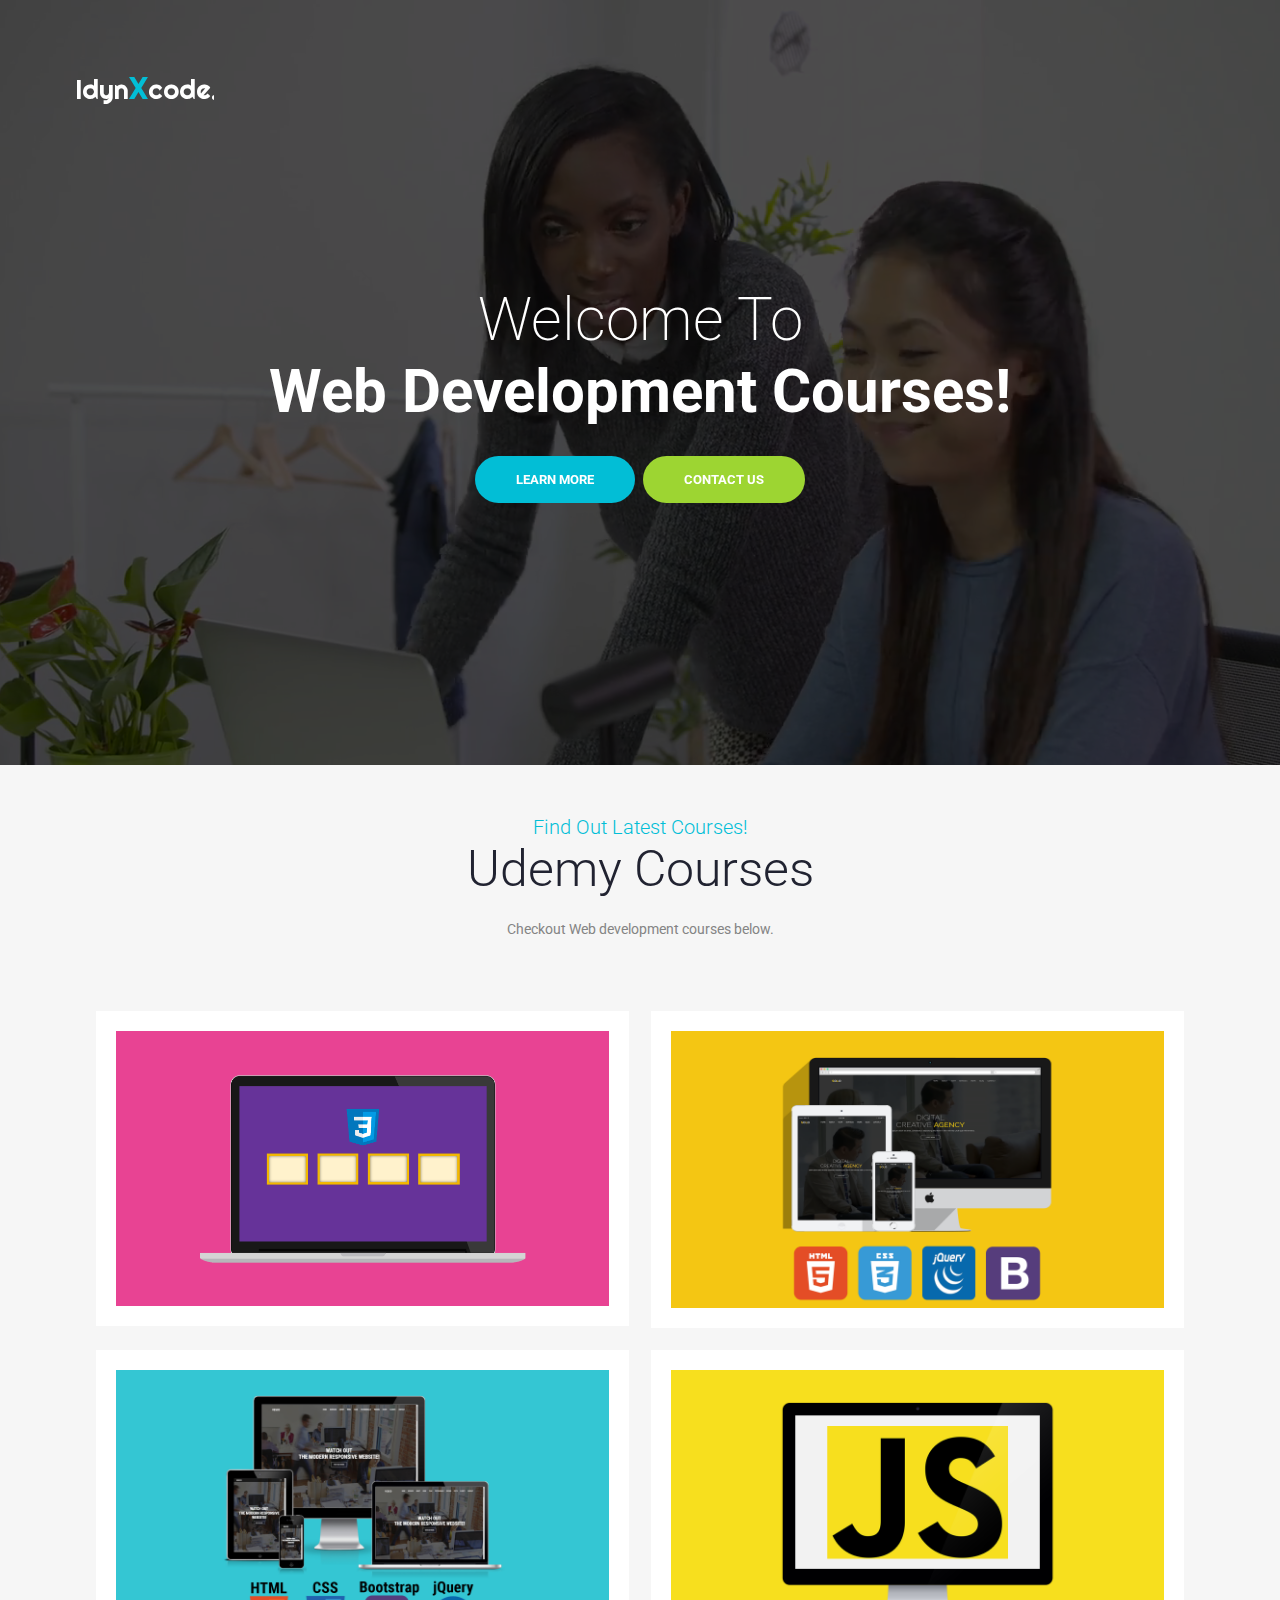
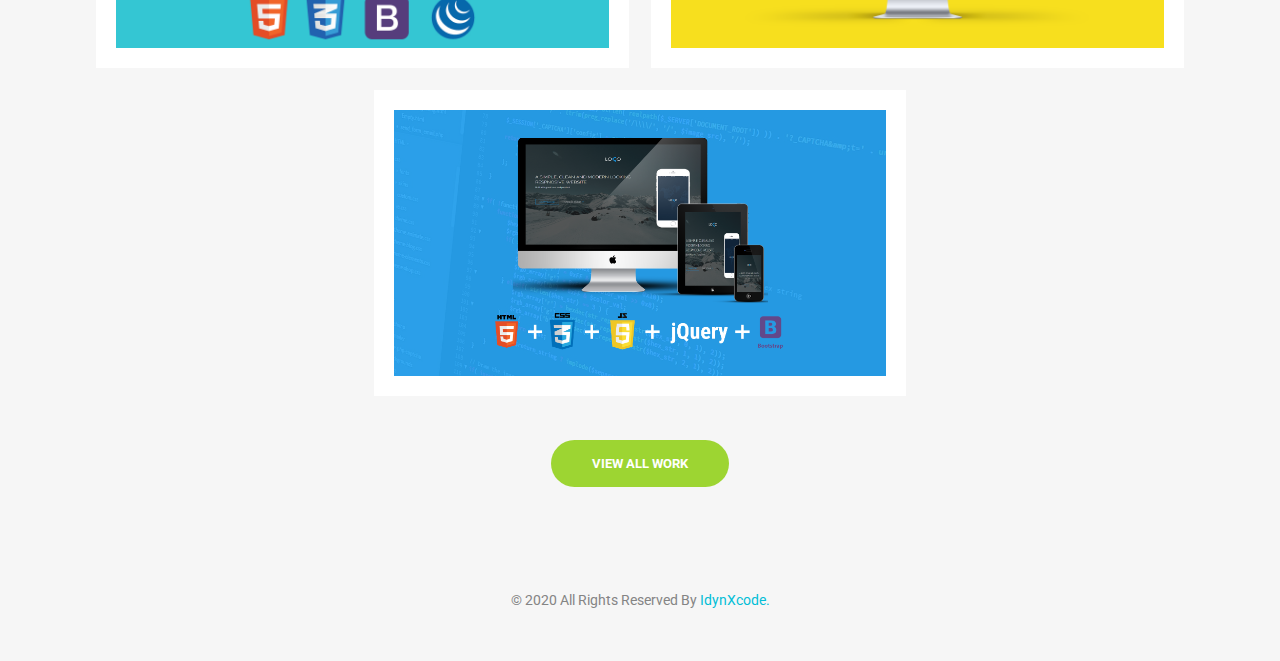
==== index.html @ 5cb46a74 "first commit" ====
<!DOCTYPE html>
<html lang="en">
    <head>
        <!-- Required meta tags -->
        <meta charset="utf-8">
        <meta http-equiv="X-UA-Compatible" content="IE=edge">
        <meta name="viewport" content="width=device-width, initial-scale=1">
        
        <!-- Title -->
        <title>IdynXcode. - Web Development Courses.</title>
        
        <!-- Favicon -->
        <link rel="shortcut icon" type="image/png" href="assets/img/favicon.png">

        <!-- Googel fonts -->
        <link href="https://fonts.googleapis.com/css?family=Roboto:100,100i,300,300i,400,400i,500,500i,700,700i" rel="stylesheet">

        <!-- CSS -->
        <link rel="stylesheet" href="assets/css/style.css">

        <!-- Responsive CSS -->
        <link rel="stylesheet" href="assets/css/responsive.css">
        
       
    </head>
    <body>

        

        <!-- Header -->
        <header class="header">
          
            <div class="site-logo">
                <a href="#" class="site-logo__link">
                    <object type="image/svg+xml" data="assets/img/logo-2.svg" class="site-logo__svg"></object>
                </a>
            </div>

            <div class="fullscreen-video">
                <video class="fullscreen-video__content" poster="assets/video/fbx.jpg" autoplay loop muted>
                    <source src="assets/video/fbx.mp4" type="video/mp4">
                    <source src="assets/video/fbx.ogv" type="video/ogg">
                    <source src="assets/video/fbx.webm" type="video/webm">
                    Sorry, your browser doesn't support embedded videos.
                </video>
            </div>
           
           <div class="video-overlay"></div>

            <div class="header__content u-center-text">
                <h1 class="heading-1">
                    <span class="heading-1__text fadeInLeft">Welcome To</span>
                    <span class="heading-1__text heading-1__text--bold zoomIn">Web Development Courses!</span>
                </h1>
                <div class="header__btns fadeInUp">
                    <a href="#portfolio" class="btn btn--blue btn--hover-white">Learn More</a>
                    <a href="#" class="btn btn--green btn--hover-white">Contact Us</a>
                </div>
            </div>
             
        </header>

        <main class="main">


 <!-- Portfolio -->
            <section class="portfolio u-padding-medium" id="portfolio">

                <div class="container">

                    <div class="portfolio-box u-center-text">
                        
                        <div class="heading-title-box">
                            <div class="heading-title">
                                <h2 class="heading-2">
                                    <span class="heading-2__text heading-2__text--small heading-2__text--blue">Find Out Latest Courses!</span>
                                    <span class="heading-2__text">Udemy Courses</span>
                                </h2> 
                                <p class="heading-title__text">Checkout Web development courses below.
                                </p>
                            </div>
                        </div>
                        
                        <div class="gallery">

                            <!-- Portfolio 01 -->
                            <figure class="gallery__item">
                                <img src="assets/img/portfolio-1.png" alt="Portfolio Photo" class="gallery__photo">
                                <figcaption class="gallery__photo-overlay">
                                    <a href="https://www.udemy.com/course/css3-flexbox-course-build-5-real-flexible-layouts/" target="_blank" class="gallery__photo-link">
										<h4 class="heading-4 gallery__photo-title">CSS3 Flexbox Guide</h4>
										<p class="gallery__photo-detail">Build Real World Flexible Layouts</p>
									</a>
                                </figcaption>
                            </figure>
                           

                            <!-- Portfolio 02 -->
                            <figure class="gallery__item">
                                <img src="assets/img/portfolio-2.png" alt="Portfolio Photo" class="gallery__photo">
                                <figcaption class="gallery__photo-overlay">
                                    <a href="https://www.udemy.com/course/build-creative-website-using-html5-css3-jquery-bootstrap/" target="_blank" class="gallery__photo-link">
										<h4 class="heading-4 gallery__photo-title">HTML5, CSS3, JQuery & Bootstrap</h4>
										<p class="gallery__photo-detail">Build Real World Creative Website</p>
									</a>
                                </figcaption>
                            </figure>
                           

                            <!-- Portfolio 03 -->
                            <figure class="gallery__item">
                                <img src="assets/img/portfolio-3.png" alt="Portfolio Photo" class="gallery__photo">
                                <figcaption class="gallery__photo-overlay">
                                    <a href="https://www.udemy.com/course/build-modern-responsive-website-with-html5-css3-bootstrap" target="_blank" class="gallery__photo-link">
										<h4 class="heading-4 gallery__photo-title">HTML5, CSS3, jQuery, Bootstrap</h4>
										<p class="gallery__photo-detail">Build Modern Responsive Website</p>
									</a>
                                </figcaption>
                            </figure>
                           

                            <!-- Portfolio 04 -->
                            <figure class="gallery__item">
                                <img src="assets/img/portfolio-4.png" alt="Portfolio Photo" class="gallery__photo">
                                <figcaption class="gallery__photo-overlay">
                                    <a href="https://www.udemy.com/course/javascript-learn-javascript-essentials-and-build-project" target="_blank" class="gallery__photo-link">
										<h4 class="heading-4 gallery__photo-title">JavaScript for Web Development</h4>
										<p class="gallery__photo-detail">Advance your Web Development Skills</p>
									</a>
                                </figcaption>
                            </figure>

                           

                            <!-- Portfolio 05 -->
                            <figure class="gallery__item">
                                <img src="assets/img/portfolio-5.png" alt="Portfolio Photo" class="gallery__photo">
                                <figcaption class="gallery__photo-overlay">
                                    <a href="https://www.udemy.com/course/build-responsive-website-using-html5-css3-js-and-bootstrap" class="gallery__photo-link" target="_blank">
										<h4 class="heading-4 gallery__photo-title">HTML5, CSS3, JS And Bootstrap</h4>
										<p class="gallery__photo-detail">Build modern looking Responsive Website</p>
									</a>
                                </figcaption>
                            </figure>
                           

                        </div>
                        
                        <!-- Portfolio Button -->
                        <div class="portfolio__btn">
                            <a href="https://www.udemy.com/user/irfan-dayan/" target="_blank" class="btn btn--green btn--hover-blue">View All Work</a>
                        </div>

                    </div>

                </div>

            </section>

           
            
            <!-- <section><br><br><br><br><br><br><br><br><br><br><br><br><br><br><br><br><br><br><br><br><br><br><br><br><br><br><br><br><br><br><br><br><br><br><br><br><br><br>
            <br><br><br><br><br><br><br><br><br><br><br><br><br><br><br><br><br><br><br><br><br><br><br><br><br><br><br><br><br><br><br><br><br><br><br><br><br><br>
            <br><br><br><br><br><br><br><br><br><br><br><br><br><br><br><br><br><br><br><br><br><br><br><br><br><br><br><br><br><br><br><br><br><br><br><br><br><br>
            </section>   -->
        </main>
		
		 <!-- Footer -->
		<footer class="footer">
			<div class="container">
				<div class="footer__copyright">
					<p class="footer__copyright-text"> &copy; 2020 All Rights Reserved By 
						<a href="#" class="footer__copyright-link">IdynXcode.</a>
					</p>
				</div>
			</div>
		</footer>
        
    </body>
</html>
---- assets/css/style.css ----
/*
* FbX : Flexbox based responsive theme 
*/

/*-----------------------------------
            Variables
------------------------------------- */
:root {
    
    /* Colors */
    --color-blue: #02bed6;
    --color-green: #9dd532;
    --color-green-light: #30e512;
    --color-gray: #848484;
    --color-gray-light: #626262;
    --color-gray-dark: #222222;
    --color-gray-blue: #212331;
    --color-white: #fff;
    --color-black: #000;
    --color-black-light: rgba(0, 0, 0, .08);
    --color-border-light: #f8f8f8;
    --color-border-dark: #e2e2e2;
    --color-strip: #f5f5f5; 
    --color-blue-gem : #413e9e;
    --color-purple: #633192;
    --color-purple-rgb : 100, 48, 148;
    --color-rose-cherry: #88215a;
    --color-red: #fb444d;
    --color-section-bg: #f6f6f6;
    --color-overlay-video: rgba(0, 0, 0, 0.7);
    --color-overlay-photo: rgba(0, 207, 204, .9);
    --color-overlay-popup: rgba(0, 0, 0, .8);
    --color-overlay-testimonial: rgba(0, 0, 0, 0.2);
}

/*-----------------------------------
            Basic Reset
------------------------------------- */
*,
*::before,
*::after
  {
    margin: 0;
    padding: 0;
    -webkit-box-sizing: inherit;
            box-sizing: inherit;
}

/*-----------------------------------
            HTML, Body
------------------------------------- */
html {
    /* ( 16 / 100 ) * 62.5 = 10 
    * 62.5% of 16 is 10    
    */
   font-size: 62.5%;
}

body {
    font-family: 'Roboto', sans-serif;
    font-weight: 400;
    line-height: 1.5;
    color: var(--color-gray);  
    -webkit-box-sizing: border-box;  
            box-sizing: border-box;
    overflow-x: hidden;
}

.main {
    background-color: var(--color-white);
}

/* Container */
.container {
    max-width: 114rem;
    width: 100%;
    margin: 0 auto;
    padding-left: 1.5rem;
    padding-right: 1.5rem;
}

/*-----------------------------------
            Utility 
------------------------------------- */
.u-center-text {
    text-align: center !important;
}

.u-right-text {
    text-align: right !important;
}

.u-left-text {
    text-align: left !important;
}

.u-line-bottom::after {
    content: "";
    height: .3rem;
    width: 6rem;
    background-color: var(--color-white);
    display: block;
    margin-top: 1.5rem;
}

.u-hr-narrow {
    width: 40%;
    height: 1px;
    margin: 0 auto;
    border: none;
    background-color: var(--color-white);
}

.u-padding-small {
    padding: 0 1.5rem !important;
    
}

.u-padding-medium {
    /*padding: 7rem 0 !important;*/
	padding: 5rem 0 !important;
}

.u-padding-big {
    padding: 12rem 0 !important;
}

.u-img-hover-effect::before,
.u-img-hover-effect::after {
   content: "";
   background: var(--color-white);
   position: absolute;
   height: 0;
   width: 0;
   z-index: 1;
   -webkit-transition-duration: 1.3s;
        -o-transition-duration: 1.3s;
           transition-duration: 1.3s;
}

.u-img-hover-effect::before {
   right: 0;
   top: 0;
   opacity: 1;
}

.u-img-hover-effect::after {
   bottom: 0;
   left: 0;
   opacity: .7;
}

.u-img-hover-effect:hover::after, 
.u-img-hover-effect:hover::before {
   height: 100%;
   width: 100%;
   opacity: 0;
}

/*-----------------------------------
            Headings
------------------------------------- */
.heading-1 {
    margin: 2.5rem 0;
}

.heading-1__text {
    display: block;
    font-size: 6rem;
    font-weight: 200;
    line-height: 1.2;
    color: var(--color-white);
}

.heading-1__text--bold {
    font-weight: 700;
}

.heading-2 {
    margin-bottom: 2rem;
}

.heading-2__text {
    display: block;
    font-size: 5rem;
    font-weight: 300;
    line-height: 1.2;
    color: var(--color-gray-blue);
    text-transform: capitalize;
}

.heading-2__text--blue {
    color: var(--color-blue);
}

.heading-2__text--green {
    color: var(--color-green);
}

.heading-2__text--small {
    font-size: 2rem;
}

.heading-3 {
    font-size: 3rem;
    font-weight: 500;
    line-height: 1.2;
    color: var(--color-white);
    margin-bottom: 2.5rem;
}

.heading-4 {
    font-size: 2.5rem;
    font-weight: 500;
    line-height: 1.2;
    color: var(--color-gray-dark);
    margin-bottom: 1.2rem;
}

.heading-5 {
    font-size: 1.6rem;
    font-weight: 700;
    line-height: 1.2;
    color: var(--color-black);
    margin-bottom: 1.5rem;
}

.heading-title-box {
    display:-webkit-box;
    display:-ms-flexbox;
    display:flex;
    -webkit-box-pack: center;
        -ms-flex-pack: center;
            justify-content: center;
}

.heading-title-box > .heading-title {
    -webkit-box-flex: 0;
        -ms-flex: 0 0 50%;
            flex: 0 0 50%;
} 

.heading-title {
    margin-bottom: 2.5rem;
}

.heading-title__text {
    font-size: 1.4rem;
    margin-bottom: 3.5rem;
}

/*-----------------------------------
            Header
------------------------------------- */

.header {
    height: 85vh;
    display: -webkit-box;
    display: -ms-flexbox;
    display: flex;
    -webkit-box-pack: center;
        -ms-flex-pack: center;
            justify-content: center;
    -webkit-box-align: center;
        -ms-flex-align: center;
            align-items: center;
    position: relative;
}

.fullscreen-video,
.video-overlay {
    width: 100vw;
    height: 100vh;
    position: fixed;
    top: 0;
    left: 0;
    z-index: -1;
    overflow: hidden;
}

.fullscreen-video__content {
    width: 100%;
    height: 100%; 
    -o-object-fit: cover; 
       object-fit: cover;
}

.video-overlay {
   background-color: var(--color-overlay-video);
}

.site-logo {
    position: absolute;
    top: 7.5rem;
    left: 7.5rem;
}

.site-logo__link {
    display: inline-block;
}

.site-logo__svg {
    height: 3rem;
}

/*-----------------------------------
            Buttons
------------------------------------- */
.btn,
.btn:link,
.btn:visited {
    display: inline-block;
    font-size: 1.3rem;
    font-weight: 700;
    line-height: 1;
    color: var(--color-white);
    text-transform: uppercase;
    text-decoration: none;
    /* border: none; */
    border: .1rem solid transparent;
    padding: 1.6rem 4rem;
    margin: .3rem;
    border-radius: 3rem;
    -webkit-transition: all .2s ease;
    -o-transition: all .2s ease;
    transition: all .2s ease;
    cursor: pointer;
}

.btn:hover {
    
} 

.btn:active {
    -webkit-transform: translateY(-2px);
        -ms-transform: translateY(-2px);
            transform: translateY(-2px);
}

.btn:focus {
    outline: none;
}

.btn--blue {
    background-color: var(--color-blue);
}

.btn--green {
    background-color: var(--color-green);
}

.btn--hover-white:hover,
.btn--hover-white:focus {
    background-color: var(--color-white);
    color: var(--color-gray-blue);
}

.btn--hover-blue:hover,
.btn--hover-blue:focus {
    background-color: var(--color-blue);
}

/*-----------------------------------
            Animations
------------------------------------- */

/* Please checkout Animatte.css for 3D */

/* fadeInLeft */
@-webkit-keyframes fadeInLeft {
    0% {
      opacity: 0;
      -webkit-transform: translateX(-3rem);
              transform: translateX(-3rem);
    }
  
    100% {
      opacity: 1;
      -webkit-transform: translateX(0);
              transform: translateX(0);
    }
}
@keyframes fadeInLeft {
    0% {
      opacity: 0;
      -webkit-transform: translateX(-3rem);
              transform: translateX(-3rem);
    }
  
    100% {
      opacity: 1;
      -webkit-transform: translateX(0);
              transform: translateX(0);
    }
}
  
.fadeInLeft {
    -webkit-animation: fadeInLeft 1.5s .5s both;
            animation: fadeInLeft 1.5s .5s both;
}

/* fadeInUp */
@-webkit-keyframes fadeInUp {
    0% {
      opacity: 0;
      -webkit-transform: translateY(3rem);
              transform: translateY(3rem);
    }
  
    100% {
      opacity: 1;
      -webkit-transform: translateY(0);
              transform: translateY(0);
    }
  }
@keyframes fadeInUp {
    0% {
      opacity: 0;
      -webkit-transform: translateY(3rem);
              transform: translateY(3rem);
    }
  
    100% {
      opacity: 1;
      -webkit-transform: translateY(0);
              transform: translateY(0);
    }
  }
  
.fadeInUp {
    -webkit-animation: fadeInUp 1.5s 1.5s both;
            animation: fadeInUp 1.5s 1.5s both;
}

/* zoomIn */
@-webkit-keyframes zoomIn {
    0% {
      opacity: 0;
      -webkit-transform: scale(.95);
              transform: scale(.95);
    }
  
    50% {
      opacity: 1;
      -webkit-transform: scale(1);
              transform: scale(1);
    }

  }
@keyframes zoomIn {
    0% {
      opacity: 0;
      -webkit-transform: scale(.95);
              transform: scale(.95);
    }
  
    50% {
      opacity: 1;
      -webkit-transform: scale(1);
              transform: scale(1);
    }

  }
  
.zoomIn {
    -webkit-animation: zoomIn 1.5s 1s both;
            animation: zoomIn 1.5s 1s both;
}

/*-----------------------------------
            Features
------------------------------------- */
.features-box {
    display: -webkit-box;
    display: -ms-flexbox;
    display: flex;
}
 
.feature-item {
    -webkit-box-flex: 1;
        -ms-flex: 1;
            flex: 1;
    margin: 0 1.5rem;
    position: relative;
}

.feature-item__icon-box {
    width: 10rem;
    height: 10rem;
    margin: 0 auto 1.5rem auto;
    display: -webkit-box;
    display: -ms-flexbox;
    display: flex;
    -webkit-box-pack: center;
        -ms-flex-pack: center;
            justify-content: center;
    -webkit-box-align: center;
        -ms-flex-align: center;
            align-items: center;
    background-image: -webkit-repeating-linear-gradient(45deg, var(--color-strip), var(--color-strip) .05rem, transparent .05rem, transparent .5rem);
    background-image: -o-repeating-linear-gradient(45deg, var(--color-strip), var(--color-strip) .05rem, transparent .05rem, transparent .5rem);
    background-image: repeating-linear-gradient(45deg, var(--color-strip), var(--color-strip) .05rem, transparent .05rem, transparent .5rem);
    border: .8rem solid var(--color-border-light);
    border-radius: 100%;
    -webkit-box-sizing: content-box;
            box-sizing: content-box;
    -webkit-box-shadow: inset 0 0 .7rem 0 var(--color-black-light);
            box-shadow: inset 0 0 .7rem 0 var(--color-black-light);
    position: relative;
}

.feature-item__icon-box::before {
    content: "";
    width: 100%;
    height: 100%;
    border: .1rem solid var(--color-border-dark);
    position: absolute;
    left: 0;
    top: 0;
    border-radius: 100%;
    -webkit-transition: background-color .3s ease-in-out;
    -o-transition: background-color .3s ease-in-out;
    transition: background-color .3s ease-in-out;
}

.feature-item__icon-svg {
    width: 4.25em;
    height: 4.25rem;
    fill: var(--color-blue);
    z-index: 1;
    -webkit-transition: fill .3s ease-in-out;
    -o-transition: fill .3s ease-in-out;
    transition: fill .3s ease-in-out; 
}

.feature-item__text {
    font-size: 1.4rem;
    line-height: 1.8;
    color: var(--color-gray);
}

.feature-item:not(:last-child)::after {
    content: "";
    width: 0;
    height: 100%;
    border-width: 0 .1rem 0 0;
    border-style: solid;
    border-color: var(--color-black-light);
    position: absolute;
    right: -2.4%;
    top: 0;
}

.feature-item:hover .feature-item__icon-svg {
    fill: var(--color-white);
}

.feature-item:hover .feature-item__icon-box::before {
    background-color: var(--color-blue);
}

/*-----------------------------------
            Facts
------------------------------------- */
.facts {
    background: -webkit-gradient(linear, left top, right top, color-stop(35%, var(--color-blue-gem)), color-stop(65%, var(--color-rose-cherry)));
    background: -webkit-linear-gradient(left, var(--color-blue-gem) 35%, var(--color-rose-cherry) 65%);
    background: -o-linear-gradient(left, var(--color-blue-gem) 35%, var(--color-rose-cherry) 65%);
    background: linear-gradient(90deg, var(--color-blue-gem) 35%, var(--color-rose-cherry) 65%);
}

.facts-box {
    display: -webkit-box;
    display: -ms-flexbox;
    display: flex;
}

.facts-desc {
    -webkit-box-flex: 0;
        -ms-flex: 0 0 40%;
            flex: 0 0 40%;
}

.facts-desc__text {
    font-size: 1.6rem;
    color: var(--color-white);
}

.facts-stats-box {
    -webkit-box-flex: 1;
        -ms-flex: 1;
            flex: 1;
    display: -webkit-box;
    display: -ms-flexbox;
    display: flex;
    -webkit-box-align: center;
        -ms-flex-align: center;
            align-items: center;
}

.fact-item {
    -webkit-box-flex: 1;
        -ms-flex: 1;
            flex: 1;
}

.fact-item__number {
    font-size: 6rem;
    line-height: 1.2;
    color: var(--color-white);
}

.fact-item__postfix {
    font-size: 4.5rem;
    line-height: 1.2;
    color: var(--color-white);
}

.fact-item__text {
    font-size: 1.6rem;
    color: var(--color-white);
    margin-bottom: 1rem;
}

/*-----------------------------------
            About
------------------------------------- */
.about-box {
    display: -webkit-box;
    display: -ms-flexbox;
    display: flex;
    -webkit-box-align: center;
        -ms-flex-align: center;
            align-items: center;
}

.about-left,
.about-right {
    -webkit-box-flex: 1;
        -ms-flex: 1;
            flex: 1;
}

.about-right__photo {
    display:block;
    width: 100%;
}

/*-----------------------------------
            Portfolio
------------------------------------- */
.portfolio {
    background-color: var(--color-section-bg);
}

.portfolio-box {
    display: -webkit-box;
    display: -ms-flexbox;
    display: flex;
    -webkit-box-orient: vertical;
    -webkit-box-direction: normal;
        -ms-flex-direction: column;
            flex-direction: column;
}

.gallery {
    display: -webkit-box;
    display: -ms-flexbox;
    display: flex;
    -ms-flex-wrap: wrap;
        flex-wrap: wrap;
    -webkit-box-pack: center;
        -ms-flex-pack: center;
            justify-content: center;
}

.gallery__item {
    -webkit-box-flex: 0;
        -ms-flex: 0 0 48%;
            flex: 0 0 48%;
    margin: 1%;
    position: relative;
}


.gallery__photo {
    width: 100%;
    display: block;
    border: 2rem solid var(--color-white);
}

.gallery__photo-overlay {
    position: absolute;
    left: 2rem;
    top: 2rem;
    right: 2rem;
    bottom: 2rem;
    background: var(--color-overlay-photo);
    border-radius: 50%;
    display: -webkit-box;
    display: -ms-flexbox;
    display: flex;
    -webkit-box-orient: vertical;
    -webkit-box-direction: normal;
        -ms-flex-direction: column;
            flex-direction: column;
    -webkit-box-pack: center;
        -ms-flex-pack: center;
            justify-content: center;
    -webkit-box-align: center;
        -ms-flex-align: center;
            align-items: center;
    opacity: 0;
    visibility: hidden;
    -webkit-transition: all .5s ease-in .1s;
    -o-transition: all .5s ease-in .1s;
    transition: all .5s ease-in .1s;
}

.gallery__item:hover .gallery__photo-overlay,
.gallery__item:focus .gallery__photo-overlay  {
    opacity: 1;
    visibility: visible;
    border-radius: 0;
}

.gallery__photo-link {
   /* height: 7rem;
    width: 7rem;*/
    text-decoration: none;
    /*position: relative;*/
}

/*.gallery__photo-link::before,
.gallery__photo-link::after {
    content: "";
    width: .2rem;
    height: 6rem;
    background-color: var(--color-white);
    position: absolute;
    top: 50%;
    left: 50%;
}*/

.gallery__photo-link::before {
    -webkit-transform: translate(-50%, -50%);
        -ms-transform: translate(-50%, -50%);
            transform: translate(-50%, -50%);
}

.gallery__photo-link::after {
    -webkit-transform: translate(-50%, -50%) rotate(90deg);
        -ms-transform: translate(-50%, -50%) rotate(90deg);
            transform: translate(-50%, -50%) rotate(90deg);
}

.gallery__photo-title {
    color: var(--color-white);
    font-weight: 300;
    /*margin-top: 3rem;*/
    margin-bottom: .2rem;
}

.gallery__photo-detail {
    font-size: 1.6rem;
    color: var(--color-white);
}

.portfolio__btn {
    margin-top: 3rem;
}

/* Photo Popup */
.popup {
    height: 100vh;
    width: 100%;
    position: fixed;
    top: 0;
    left: 0;
    background-color: var(--color-overlay-popup);
    z-index: 9999;
    opacity: 0;
    visibility: hidden;
    -webkit-transition: all .3s;
    -o-transition: all .3s;
    transition: all .3s;
}

.popup:target {
    opacity: 1;
    visibility: visible;
}

.popup__photo {
    position: absolute;
    top: 50%;
    left:50%;
    -webkit-transform: translate(-50%, -50%) scale(.25);
        -ms-transform: translate(-50%, -50%) scale(.25);
            transform: translate(-50%, -50%) scale(.25);
    max-width: 100%;
    max-height: 100%;
    opacity: 0;
    -webkit-transition: all .5s .2s;
    -o-transition: all .5s .2s;
    transition: all .5s .2s;
}

.popup:target .popup__photo {
    opacity: 1;
    -webkit-transform: translate(-50%, -50%) scale(1);
        -ms-transform: translate(-50%, -50%) scale(1);
            transform: translate(-50%, -50%) scale(1);
}

.popup__close:link,
.popup__close:visited {
    /* display: inline-block; */
    width: 5rem;
    height: 5rem;
    font-size: 5rem;
    font-weight: 100;
    line-height: .8;
    text-decoration: none;
    color: var(--color-black);
    background-color: var(--color-white);
    position: absolute;
    top: -8rem;
    right: 0;
    -webkit-transition: top .5s ease-in-out, color .2s;
    -o-transition: top .5s ease-in-out, color .2s;
    transition: top .5s ease-in-out, color .2s;

    /* Extra care */
    display: -webkit-box;
    display: -ms-flexbox;
    display: flex;
    -webkit-box-pack: center;
        -ms-flex-pack: center;
            justify-content: center;
}

.popup__close:hover {
    color: var(--color-blue);
}

.popup:target .popup__close {
    top: 0;
}

/*-----------------------------------
            More Features
------------------------------------- */
.more-features-box {
    display: -webkit-box;
    display: -ms-flexbox;
    display: flex;
    -webkit-box-orient: vertical;
    -webkit-box-direction: normal;
        -ms-flex-direction: column;
            flex-direction: column;
}

.more-features-content {
    display: -webkit-box;
    display: -ms-flexbox;
    display: flex;
}

.more-features__left,
.more-features__middle,
.more-features__right {
    -webkit-box-flex: 1;
        -ms-flex: 1;
            flex: 1;
}

.more-features__item-box {
    display: -webkit-box;
    display: -ms-flexbox;
    display: flex; /* Please confirm, it looks like we don't need to set flex - try to remove flex provides same result */
    padding: 1.5rem 0;
    margin-bottom: 4.75rem;
    cursor: pointer;
}

.more-features__item-desc {
    -webkit-box-flex: 1;
        -ms-flex: 1;
            flex: 1; 
}

.more-features__item-text {
    font-size: 1.4rem;
    font-weight: 400;
}

.more-features__item-icon {
    width: 9rem;
    height: 9rem;
    display: -webkit-box;
    display: -ms-flexbox;
    display: flex;
    -webkit-box-pack: center;
        -ms-flex-pack: center;
            justify-content: center;
    -webkit-box-align: center;
        -ms-flex-align: center;
            align-items: center;
    border-radius: 50%;
    margin-left: 1.5rem;
    background: var(--color-blue);
    position: relative;
}

.more-features__item-icon::before {
    content: "";
    background: transparent;
    position: absolute;
    top: .1rem;
    left: .1rem;
    bottom: .1rem;
    right: .1rem;
    border-radius: 50%;
    border: .4rem solid var(--color-white);
}

.more-features__item-icon-svg  {
    width: 2.5em;
    height: 2.5rem;
    fill: var(--color-white);
    z-index: 1;
}

.more-features__middle-photo {
    display: inline-block;
    width: 100%;
    max-width: 29rem;
}

.more-features__right > .more-features__item-box > .more-features__item-desc {
    -webkit-box-ordinal-group: 2;
        -ms-flex-order: 1;
            order: 1;
}
.more-features__right > .more-features__item-box > .more-features__item-icon {
    margin-right: 1.5rem;
    margin-left: 0;
}

/* On hover animation*/
.more-features__item-box:hover .more-features__item-icon {
    background: var(--color-purple);
    -webkit-box-shadow: 0 0 0 0 rgba(var(--color-purple-rgb), 1);
            box-shadow: 0 0 0 0 rgba(var(--color-purple-rgb), 1);
    -webkit-animation: pulse 1s infinite;
            animation: pulse 1s infinite;
}

/* Pulse Animation */
@-webkit-keyframes pulse {
    0% { 
        -webkit-box-shadow: 0 0 0 .5rem rgba(var(--color-purple-rgb), 0.9); 
                box-shadow: 0 0 0 .5rem rgba(var(--color-purple-rgb), 0.9);
    }
    25% {
        -webkit-box-shadow: 0 0 0 1rem rgba(var(--color-purple-rgb), 0.6);
                box-shadow: 0 0 0 1rem rgba(var(--color-purple-rgb), 0.6);
    }
    70% {
        -webkit-box-shadow: 0 0 0 1.5rem rgba(var(--color-purple-rgb), 0.3);
                box-shadow: 0 0 0 1.5rem rgba(var(--color-purple-rgb), 0.3);
    }
    100% {
        -webkit-box-shadow: 0 0 0 2rem rgba(var(--color-purple-rgb), 0.1);
                box-shadow: 0 0 0 2rem rgba(var(--color-purple-rgb), 0.1);
   }
}
@keyframes pulse {
    0% { 
        -webkit-box-shadow: 0 0 0 .5rem rgba(var(--color-purple-rgb), 0.9); 
                box-shadow: 0 0 0 .5rem rgba(var(--color-purple-rgb), 0.9);
    }
    25% {
        -webkit-box-shadow: 0 0 0 1rem rgba(var(--color-purple-rgb), 0.6);
                box-shadow: 0 0 0 1rem rgba(var(--color-purple-rgb), 0.6);
    }
    70% {
        -webkit-box-shadow: 0 0 0 1.5rem rgba(var(--color-purple-rgb), 0.3);
                box-shadow: 0 0 0 1.5rem rgba(var(--color-purple-rgb), 0.3);
    }
    100% {
        -webkit-box-shadow: 0 0 0 2rem rgba(var(--color-purple-rgb), 0.1);
                box-shadow: 0 0 0 2rem rgba(var(--color-purple-rgb), 0.1);
   }
}

/*-----------------------------------
            Pricing Tables
------------------------------------- */
.pricing {
    background-color: var(--color-section-bg);
}

.pricing-box {
    display: -webkit-box;
    display: -ms-flexbox;
    display: flex;
    -webkit-box-orient: vertical;
    -webkit-box-direction: normal;
        -ms-flex-direction: column;
            flex-direction: column;
}

.pricing-tables {
    display: -webkit-box;
    display: -ms-flexbox;
    display: flex;
}

.pricing-table {
    -webkit-box-flex: 1;
        -ms-flex: 1;
            flex: 1;
    padding: 4.8rem 2.4rem;
    margin: 3rem 1.5rem 1.5rem 1.5rem;
    border: .1rem solid var(--color-border-light);
    background: var(--color-white);
    border-radius: 1rem;
}

.pricing-table, 
.pricing-table * {
    -webkit-transition: all .4s ease-in;
    -o-transition: all .4s ease-in;
    transition: all .4s ease-in;
}

.pricing-table__title {
    color: var(--color-gray-blue);
    font-weight: 400;
}

.pricing-table__text {
    font-size: 1.4rem;
    margin-bottom: 1.6rem;
}

.pricing-table__price-unite,
.pricing-table__price-value,
.pricing-table__price-tenure {
    display: inline-block;
    text-transform: none;
}

.pricing-table__price-unite {
    font-weight: 400;
    font-size: 4.75rem;
    line-height: 1;
}

.pricing-table__price-tenure {
    font-size: 1.6rem;
}

.pricing-table__features {
    margin-top: 2rem;
}

.pricing-table__features ul {
    display: inline-block;
    list-style: none;
}

.pricing-table__features ul li {
    font-size: 1.4rem;
    margin-top: 2rem;
    color: var(--color-gray-light);
    display: -webkit-box;
    display: -ms-flexbox;
    display: flex;
    -webkit-box-align: center;
        -ms-flex-align: center;
            align-items: center;
    -webkit-box-pack: center;
        -ms-flex-pack: center;
            justify-content: center;
}

.pricing-table__feature-icon {
    width: 1.25em;
    height: 1.25rem;
    fill: var(--color-green-light);
    -webkit-transition: all .1s;
    -o-transition: all .1s;
    transition: all .1s;
}

.pricing-table__feature-icon--red {
    fill: var(--color-red);
}

.pricing-table__feature-text {
    margin-left: .5rem;
}

.pricing-table__feature-text--cross {
    text-decoration: line-through;
    color: var(--color-gray);
} 

.pricing-table__btn {
    margin-top: 5rem;
}

.pricing-table:hover {
    background-color: var(--color-blue);   
}

.pricing-table--green:hover {
    background-color: var(--color-green);
}

.pricing-table:hover .pricing-table__title, 
.pricing-table:hover .pricing-table__text,
.pricing-table:hover .pricing-table__price-unite,
.pricing-table:hover .pricing-table__price-value,
.pricing-table:hover .pricing-table__price-tenure,
.pricing-table:hover .pricing-table__feature-text {
    color: var(--color-white);
}

.pricing-table:hover .pricing-table__feature-icon {
    fill: var(--color-white);
}

.pricing-table:hover .pricing-table__btn .btn {
    border:.1rem solid var(--color-white);
    background: transparent;
}

.pricing-table__btn .btn--hover-white:hover,
.pricing-table__btn .btn--hover-white:focus {
    background-color: var(--color-white) !important;
    color: var(--color-gray-blue) !important;
}

/*-----------------------------------
            Testimonails
------------------------------------- */
.testimonials {
    background-image: url(../img/bg-testimonial.jpg);
    background-repeat:  no-repeat; 
    background-attachment: fixed;
    background-position: center;
    background-size: cover;
}

.testimonials-inner {
    background-color: var(--color-overlay-testimonial);
}

.testimonials-box {
    display: -webkit-box;
    display: -ms-flexbox;
    display: flex;
    -webkit-box-pack: center;
        -ms-flex-pack: center;
            justify-content: center;
}

.testimonial__quote {
    font-size: 2.8rem;
    font-weight: 300;
    color: var(--color-white);
}

.testimonial__quote-icon {
    width: 2.5rem;
    height: 2.5rem;
    fill: var(--color-white);
}

.testimonial__author {
    font-size: 1.4rem;
    margin-top: .8rem;
    color: var(--color-blue);
}

/*-----------------------------------
            Team
------------------------------------- */
.team {
    background-color: var(--color-section-bg);
}

.team-box {
    display: -webkit-box;
    display: -ms-flexbox;
    display: flex;
    -webkit-box-orient: vertical;
    -webkit-box-direction: normal;
        -ms-flex-direction: column;
            flex-direction: column;
}

.team-members {
    display: -webkit-box;
    display: -ms-flexbox;
    display: flex;
}

.team-member {
    -webkit-box-flex: 1;
        -ms-flex: 1;
            flex: 1;
    margin-top: 3rem;
}

.team-member__photo {
    width: 100%;
    display: block;
    border: 1rem solid var(--color-white);
    border-bottom: none;
}

.team-member__detail {
    background-color: var(--color-white);
    padding: 2rem;
    -webkit-box-shadow: 0px 1rem .5rem -1rem var(--color-black-light);
            box-shadow: 0px 1rem .5rem -1rem var(--color-black-light);
    border-left: 1rem solid var(--color-white);
    border-right: 1rem solid var(--color-white);
}

.team-member__name {
    color: var(--color-gray-blue);
    font-size: 2.6rem;
    font-weight: 400;
    margin-bottom: 0.5rem;
}

.team-member__designation {
    color: var(--color-gray);
    font-size: 1.2rem;
    margin-bottom: .75rem;
}

.team-member__social {
    display: -webkit-box;
    display: -ms-flexbox;
    display: flex;
    -webkit-box-pack: center;
        -ms-flex-pack: center;
            justify-content: center;
    list-style: none;
}

.team-member__social li {
    margin: .5rem;
}

.team-member__social-link {
    height: 3rem;
    width: 3rem;
    border-radius: 50%;
    background-color: var(--color-blue);
    display: -webkit-box;
    display: -ms-flexbox;
    display: flex;
    -webkit-box-pack: center;
        -ms-flex-pack: center;
            justify-content: center;
    -webkit-box-align: center;
        -ms-flex-align: center;
            align-items: center;
}

.team-member__social-icon-svg {
    width: 1.50rem;
    height: 1.50rem;
    fill: var(--color-white);
}

.team-member:hover .team-member__detail {
    background: -webkit-gradient(linear, left top, right top, color-stop(31%, var(--color-blue-gem)), color-stop(69%, var(--color-rose-cherry)));
    background: -webkit-linear-gradient(left, var(--color-blue-gem) 31%, var(--color-rose-cherry) 69%);
    background: -o-linear-gradient(left, var(--color-blue-gem) 31%, var(--color-rose-cherry) 69%);
    background: linear-gradient(90deg, var(--color-blue-gem) 31%, var(--color-rose-cherry) 69%);
    -webkit-box-shadow: none;
            box-shadow: none;
}

.team-member:hover .team-member__name,
.team-member:hover .team-member__designation {
    color: var(--color-white);
}

/*-----------------------------------
            Clients
------------------------------------- */

.clients-box {
    display: -webkit-box;
    display: -ms-flexbox;
    display: flex;
    -webkit-box-orient: vertical;
    -webkit-box-direction: normal;
        -ms-flex-direction: column;
            flex-direction: column;
}

.clients-logos {
    display: -webkit-box;
    display: -ms-flexbox;
    display: flex;
}

.client {
    -webkit-box-flex: 1;
        -ms-flex: 1;
            flex: 1;
    margin: 1rem;
}

.client__logo-photo {
    display: block;
    width: 100%;
}

/*-----------------------------------
            Blog
------------------------------------- */
.blog {
    background-color: var(--color-section-bg);
    width: 100%;
    margin-right: auto;
    margin-left: auto;
}

.blog-box {
    display: -webkit-box;
    display: -ms-flexbox;
    display: flex;
}

.blog-left,
.blog-right {
    -webkit-box-flex: 1;
        -ms-flex: 1;
            flex: 1;
}

.blog-left__content {
    position: relative;
    overflow: hidden;
}
 
.blog-left__photo {
    width: 100%;
    min-height: 41rem;
    display: block;
}

.blog-right {
    display: -webkit-box;
    display: -ms-flexbox;
    display: flex;
    -webkit-box-orient: vertical;
    -webkit-box-direction: normal;
        -ms-flex-direction: column;
            flex-direction: column;
    -webkit-box-pack: center;
        -ms-flex-pack: center;
            justify-content: center;
}

.blog-right__content {
    padding: 0 3.6rem;
}

/*-----------------------------------
            Contact
------------------------------------- */
.contact {
    padding-bottom: 0 !important;
}

.contact-box {
    display: -webkit-box;
    display: -ms-flexbox;
    display: flex;
    -webkit-box-orient: vertical;
    -webkit-box-direction: normal;
        -ms-flex-direction: column;
            flex-direction: column;
}

.contact-content {
    display: -webkit-box;
    display: -ms-flexbox;
    display: flex;
}

.contact-left,
.contact-right {
    -webkit-box-flex: 1;
        -ms-flex: 1;
            flex: 1;
}

.contact-left__text {
    font-size: 1.4rem;
    margin-bottom: 1.6rem;
}

.contact-info {
    font-size: 1.4rem;
    display: -webkit-box;
    display: -ms-flexbox;
    display: flex;
    -ms-flex-wrap: wrap;
        flex-wrap: wrap;
}

.contact-info > div {
    -webkit-box-flex: 0;
        -ms-flex: 0 0 50%;
            flex: 0 0 50%;
    margin-top: 4rem;
}

.contact-info__text {
    font-style: normal;
}

.contact-info > div:nth-child(odd) {
    padding-right: 1.5rem;
}

.contact-social {
    display: -webkit-box;
    display: -ms-flexbox;
    display: flex;
    -webkit-box-pack: start;
        -ms-flex-pack: start;
            justify-content: flex-start;
    list-style: none;
    padding: 4rem 0;
    margin-bottom: 2.5rem;
}

.contact-social li {
    margin: .5rem;
}

.contact-social__link {
    height: 6rem;
    width: 6rem;
    border: none;
    border-radius: 50%;
    background: transparent;
    margin-right: .1rem;
    display: -webkit-box;
    display: -ms-flexbox;
    display: flex;
    -webkit-box-pack: center;
        -ms-flex-pack: center;
            justify-content: center;
    -webkit-box-align: center;
        -ms-flex-align: center;
            align-items: center;
    -webkit-transition: all .3s ease;
    -o-transition: all .3s ease;
    transition: all .3s ease;
}

.contact-social__icon-svg {
    width: 2.5rem;
    height: 2.5rem;
    fill: var(--color-gray-light);
}

.contact-social__link:hover {
    -webkit-box-shadow: 0 0 15px 30px var(--color-blue) inset;
            box-shadow: 0 0 15px 30px var(--color-blue) inset;
}

.contact-social__link:hover .contact-social__icon-svg {
    fill: var(--color-white);
}

.form {
    display: -webkit-box;
    display: -ms-flexbox;
    display: flex;
    -ms-flex-wrap: wrap;
        flex-wrap: wrap;
}

.form__input {
    -webkit-box-flex: 0;
        -ms-flex: 0 0 50%;
            flex: 0 0 50%;
    margin-bottom: 3.5rem;
}

.form__input > input,
.form__textarea > textarea {
    border: none;
    border-bottom: .1rem solid var(--color-gray);
    background: var(--color-white);
    border-radius: 0;
    -webkit-box-shadow: none;
            box-shadow: none;
    height: 4.4rem;
    color: var(--color-gray);
    font-size: 1.4rem;
    -webkit-transition: border .9s ease;
    -o-transition: border .9s ease;
    transition: border .9s ease;
    display: block;
    width: 100%;
    font-family: inherit;
}

.form__input > input:focus,
.form__textarea > textarea:focus {
    outline: 0;
    border-bottom: .1rem solid var(--color-gray-blue);
}

.form__textarea,
.form__btn {
    -webkit-box-flex: 0;
        -ms-flex: 0 0 100%;
            flex: 0 0 100%;
    margin-bottom: 3.5rem;
}

.form__textarea > textarea {
    min-height: 17.5rem;
    resize: none;
    font-family: inherit;
}

.form_submit  {
    display: block;
    width: 100%;
}

/*-----------------------------------
            Footer
------------------------------------- */
.footer {
    background-color: var(--color-section-bg);
    padding: 5rem 0;
}

.footer__copyright {
    display: -webkit-box;
    display: -ms-flexbox;
    display: flex;
    -webkit-box-pack: center;
        -ms-flex-pack: center;
            justify-content: center;
}

.footer__copyright-text {
    font-size: 1.4rem;
}

.footer__copyright-link {
    text-decoration: none;
    color: var(--color-blue);
    -webkit-transition: all .3s ease;
    -o-transition: all .3s ease;
    transition: all .3s ease;
}

.footer__copyright-link:hover {
    color: var(--color-gray-dark);
}

/*-----------------------------------
            Navigation
------------------------------------- */
.navigation__checkbox {
    display: none;
}

.navigation__btn-open {
    width: 4rem;
    height: 3.5rem;
    position: fixed;
    top: 7.5rem;
    right: 7.5rem;
    z-index: 10;
    cursor: pointer;
    display: -webkit-box;
    display: -ms-flexbox;
    display: flex;
    -webkit-box-pack: center;
        -ms-flex-pack: center;
            justify-content: center;
    -webkit-box-align: center;
        -ms-flex-align: center;
            align-items: center;
}

.navigation__btn-open-icon {
    position: relative;
}

.navigation__btn-open-icon,
.navigation__btn-open-icon::before,
.navigation__btn-open-icon::after {
    width: 3.75rem;
    height: .4rem;
    border-radius: .3rem;
    background-color: var(--color-blue);
}

.navigation__btn-open-icon::before {
    top: -1rem;
}

.navigation__btn-open-icon::before,
.navigation__btn-open-icon::after  {
    content: "";
    position: absolute;
    right: 0;
    -webkit-transition: all .2s;
    -o-transition: all .2s;
    transition: all .2s;
}

.navigation__btn-open-icon::after {
    top: 1rem;
}

.navigation__btn-open:hover .navigation__btn-open-icon::before {
    top: -1.3rem;
}

.navigation__btn-open:hover .navigation__btn-open-icon::after {
    top: 1.3rem;
} 

.navigation__inner {
    height: 100vh;
    width: 0;
    position: fixed;
    top: 0;
    right: 0;
    background-color: var(--color-blue);
    z-index: 20;
    overflow: hidden;
    -webkit-user-select: none;
       -moz-user-select: none;
        -ms-user-select: none;
            user-select: none;
    -webkit-transition: all .5s;
    -o-transition: all .5s;
    transition: all .5s;
}

.navigation__box {
    padding: 5.5rem 8rem;
    height: 100%;
    width: 100%;
    position: relative;
    display: -webkit-box;
    display: -ms-flexbox;
    display: flex;
    -webkit-box-orient: vertical;
    -webkit-box-direction: normal;
        -ms-flex-direction: column;
            flex-direction: column;
    -ms-flex-pack: distribute;
        justify-content: space-around;
}

.navigation__btn-close {
    width: 2.5rem;
    height: 3.5rem;
    position: absolute;
    top: 3rem;
    right: 3rem;
    z-index: 30;
    cursor: pointer;
    display: -webkit-box;
    display: -ms-flexbox;
    display: flex;
    -webkit-box-pack: center;
        -ms-flex-pack: center;
            justify-content: center;
    -webkit-box-align: center;
        -ms-flex-align: center;
            align-items: center;
}

.navigation__btn-close-icon {
    font-size: 4.5rem;
    font-weight: 100;
    color: var(--color-white);
    line-height: 1;
}

.navigation__checkbox:checked ~ .navigation__inner {
    width: 35vw;
}

.navigation__nav {
    margin-bottom: 3rem;
}

.navigation__list {
    list-style: none;
    display: -webkit-box;
    display: -ms-flexbox;
    display: flex;
    -webkit-box-orient: vertical;
    -webkit-box-direction: normal;
        -ms-flex-direction: column;
            flex-direction: column;
}

.navigation__item {
    display: block;
    margin: 1rem 0;
}

.navigation__link {
    color: var(--color-white);
    padding: .2rem 0 .3rem 0;
    font-size: 2.4rem;
    font-weight: 300;
    text-transform: capitalize;
    text-decoration: none;
    position: relative;
}

.navigation__link::after {
    content: "";
    background: var(--color-white);
    display: inline-block;
    width: 0;
    height: 3px;
    position: absolute;
    bottom: 0;
    left: 0;
    -webkit-transition: all 0.5s;
    -o-transition: all 0.5s;
    transition: all 0.5s;
} 

.navigation__link:hover::after  {
    width: 100%;
}

.navigation__footer {
    display: -webkit-box;
    display: -ms-flexbox;
    display: flex;
    -webkit-box-orient: vertical;
    -webkit-box-direction: normal;
        -ms-flex-direction: column;
            flex-direction: column;
    margin-top: 4rem;
}

.navigation__social-icons {
    list-style: none;
    display: -webkit-box;
    display: -ms-flexbox;
    display: flex;
}

.navigation__social-link {
    height: 2.4rem;
    width: 2.4rem;
    margin-right: 1.5rem;
    display: -webkit-box;
    display: -ms-flexbox;
    display: flex;
    -webkit-box-pack: center;
        -ms-flex-pack: center;
            justify-content: center;
    -webkit-box-align: center;
        -ms-flex-align: center;
            align-items: center;
}

.navigation__social-icon-svg {
    width: 1.7rem;
    height: 1.7rem;
    fill: var(--color-white);
}

.navigation__copyright {
    margin-top: .8rem;
}

.navigation__copyright-text {
    font-size: 1.3rem;
    color: var(--color-white);
}
---- assets/css/responsive.css ----
/* Extra Large Devices (Desktops) */
@media (min-width: 1950px) {
    html {
       font-size: 75.5%;
    }
}

/* - Between large devices & extra large devices normal style will be  applied.
   - Normal style range is 1201px - 1949px
*/

/* Large Devices (Desktops & Laptops) */
@media (max-width: 1200px) {
    
    html {
        font-size: 60%;
    }

    /* Navigation */
    .navigation__box {
        padding: 4.5rem 6rem;
    }
}

/* Small Devices (Portrait Tablets & Small Desktops) */
@media (max-width: 992px) {
    
    html {
        font-size: 58%;
    }

    .navigation__link {
        font-size: 2.2rem;
    }
}

/* Extra Small Devices (Landscape Phones & Portrait Tablets) */
@media (max-width: 768px) {
    
    html {
        font-size: 56%;
    }
    
    /* Utility */
    .u-line-bottom::after {
        margin-left: auto;
        margin-right: auto;
    }

    .u-padding-medium {
        padding: 6rem 0 !important;
    }

    .u-padding-big {
        padding: 10rem 0 !important;
    }

    .heading-2__text {
        font-size: 3.5rem;
    }

    .heading-2__text--small {
        font-size: 1.75rem;
    }

    .heading-title-box > .heading-title {
        -webkit-box-flex: 0;
            -ms-flex: 0 0 75%;
                flex: 0 0 75%;
    }

    /* Features */
    .features-box {
        /* Note: flex-wrap along with 100% baise is an alternate 
        but recommend way is flex direction with column */
       /*  flex-wrap: wrap; */
       -webkit-box-orient: vertical;
       -webkit-box-direction: normal;
           -ms-flex-direction: column;
               flex-direction: column;
    }
     
    .feature-item {
        /* flex: 0 0 100%;
        max-width: 100%; */
        margin: 0 0 4rem 0;
    }

    .feature-item::after {
        display: none;
    }

    /* Facts */
    .facts-box {
        /* flex-wrap: wrap; */
        -webkit-box-orient: vertical;
        -webkit-box-direction: normal;
            -ms-flex-direction: column;
                flex-direction: column;
    }

    .facts-desc {
        /* flex: 0 0 100%;
        max-width: 100%; */
        text-align: center;
        margin-bottom: 5rem;
    }

    /* About */
    .about-box {
       /*  padding: 0 3rem; */
    }

    .about-left__text {
        font-size: 1.7rem;
    }

    /* Portofolio */
    /* .gallery__item {
        flex: 0 0 49%;
        max-width: 100%;
        margin-left: auto;
        margin-right: auto; 
    } */

    /* More Features */
    .more-features-content {
       /*  flex-wrap: wrap; */
        -webkit-box-orient: vertical;
        -webkit-box-direction: normal;
            -ms-flex-direction: column;
                flex-direction: column;
    }

    .more-features__left, 
    .more-features__middle,
    .more-features__right {
        /* flex: 0 0 100%;
        max-width: 100%; */
    }

    .more-features__item-box {
        -webkit-box-orient: vertical;
        -webkit-box-direction: reverse;
            -ms-flex-direction: column-reverse;
                flex-direction: column-reverse;
        margin-bottom: 3rem;
    }

    .more-features__item-desc {
        text-align: center !important;
    }

   .more-features__item-icon {
        margin: 0 auto 1.5rem auto !important;;
    }

    .more-features__right > .more-features__item-box {
        -webkit-box-orient: vertical;
        -webkit-box-direction: normal;
            -ms-flex-direction: column;
                flex-direction: column;
    }

    /* Pricing */
    .pricing-tables {
        /* flex-wrap: wrap; */
        -webkit-box-orient: vertical;
        -webkit-box-direction: normal;
            -ms-flex-direction: column;
                flex-direction: column;
    }

    .pricing-table {
        /* flex: 0 0 100%; 
        margin-left: auto;
        margin-right: auto;
        */
    }

    /* Testimonial */
    .testimonial__quote {
        font-size: 2.5rem;
    }

    /* Team */
    .team-members {
        -ms-flex-wrap: wrap;
            flex-wrap: wrap;
    }

    .team-member {
        -webkit-box-flex: 0;
            -ms-flex: 0 0 50%;
                flex: 0 0 50%;
        margin-top: 6rem;
    }

    .team-member__designation {
        font-size: 1.5rem;
    }
    
    /* Client */
    .clients-logos {
        -ms-flex-wrap: wrap;
            flex-wrap: wrap;
        -webkit-box-pack: center;
            -ms-flex-pack: center;
                justify-content: center;
    }

    .client {
        -webkit-box-flex: 0;
            -ms-flex: 0 0 40%;
                flex: 0 0 40%;
    }

    /* Blog */
    .blog-box {
        -webkit-box-orient: vertical;
        -webkit-box-direction: normal;
            -ms-flex-direction: column;
                flex-direction: column;
        /* flex-wrap: wrap; */
    }

    .blog-left,
    .blog-right  {
       /*  flex: 0 0 100%; */
    }

    /* Contact */

    .contact-content {
        /* flex-wrap: wrap; */
        -webkit-box-orient: vertical;
        -webkit-box-direction: normal;
            -ms-flex-direction: column;
                flex-direction: column;
    }

    .contact-box {
        text-align: center;
    }

    .contact-left,
    .contact-right {
        /* flex: 0 0 100%;
        max-width: 100%; */
    }

    .contact-social {
        -webkit-box-pack: center;
            -ms-flex-pack: center;
                justify-content: center;
    }

    .navigation__box {
        padding-left: 3.5rem;
        padding-right: 3.5rem;
    }

    /* Generic font size */
    .heading-title__text,
    .feature-item__text,
    .facts-desc__text,
    .more-features__item-text,
    .pricing-table__text,
    .contact-left__text,
    .contact-info,
    .footer__copyright-text {
        font-size: 1.5rem;
    }


    /* Navigation */
   /*  .navigation__checkbox:checked ~ .navigation__inner {
        width: 100vw;
    } */
    
}

/* Extra Small Devices (Portrait Phones & Smaller Devices) */
@media (max-width: 576px) {
    
    html {
        font-size: 54%;
    }
    /* Utility */
    /* .u-hr-narrow {
        width: 20%;
    } */

    

    /* Facts */
    .facts-stats-box {
        /* flex-wrap: wrap; */
        -webkit-box-orient: vertical;
        -webkit-box-direction: normal;
            -ms-flex-direction: column;
                flex-direction: column;
    }

    .fact-item {
        /* flex: 0 0 100%;
        max-width: 100%; 
        margin-bottom: 6rem;*/
    }

    .fact-item:not(:last-child) {
        margin-bottom: 5rem;
    }

    /* About */
    .about-box {
        /* flex-wrap: wrap; */
        /* Flex direction with column requires order -1 but column reverse does not*/
        /* flex-direction: column; */
        -webkit-box-orient: vertical;
        -webkit-box-direction: reverse;
            -ms-flex-direction: column-reverse;
                flex-direction: column-reverse;
    }

    .about-left,
    .about-right {
       /*  flex: 0 0 100%;
        max-width: 100%; */
    }

    .about-right {
        /* Related to flex-direction: column; */
        /* order: -1; */
        margin-bottom: 6.5rem;
        
    }

    .about-left {
        /* OR - with above 
        Related to flex-direction: column; */
        /* order: 1; */
        text-align: center;
    }

    /* Testimonial */
    .testimonial__quote {
        font-size: 2rem;
    }

    /* Team */
    .team-member {
       /*  flex: 0 0 100%;
        margin-top: 6rem; */
    }

    /* Client */
    .client {
       /*  flex: 0 0 100%; */
    }

    .navigation__checkbox:checked ~ .navigation__inner {
        width: 50vw;
    }

}

/* Extra Small Devices (Portrait Phones & Smaller Devices) */
@media (max-width: 480px) {
    
    html {
        font-size: 50%;
    }

    /* Logo */
    .site-logo {
        top: 5.5rem;
        left: 5.5rem;
    }

    .heading-1__text {
        font-size: 4rem;
    }

    .heading-2__text {
        font-size: 3.2rem;
    }

    .heading-2__text--small {
        font-size: 1.7rem;
    }

    .heading-title-box > .heading-title {
        -webkit-box-flex: 0;
            -ms-flex: 0 0 90%;
                flex: 0 0 90%;
    }

    /* Button */
    .btn,
    .btn:link,
    .btn:visited {
        padding: 1.5rem 3.5rem;
    }


   /* Portofolio */
   .gallery {
       /* flex-wrap: wrap; */
      /*  flex-direction: column; */
   }

    .gallery__item {
        -webkit-box-flex: 0;
            -ms-flex: 0 0 92%;
                flex: 0 0 92%;
        max-width: 100%;
        margin: 4%;
    }

    /* Team */
    .team-members {
        -webkit-box-orient: vertical;
        -webkit-box-direction: normal;
            -ms-flex-direction: column;
                flex-direction: column;
    }

    .team-member {
       /*  flex: 0 0 100%; */
    }

    /* Navigation Button */
    .navigation__btn-open {
        top: 5.5rem;
        right: 5.5rem;
    }

    .navigation__checkbox:checked ~ .navigation__inner {
        width: 100vw;
    }
}

/* Extra Small Devices (Portrait Phones & Smaller Devices) */
@media (max-width: 320px) {
    
    html {
        font-size: 45%;
    }

    /* Testimonial */
    .testimonial__quote {
        font-size: 1.5rem;
    }

    /* Client */
    .clients-logos {
        -webkit-box-orient: vertical;
        -webkit-box-direction: normal;
            -ms-flex-direction: column;
                flex-direction: column;
    }

    /* Contact */
    .contact-info {
        -webkit-box-orient: vertical;
        -webkit-box-direction: normal;
            -ms-flex-direction: column;
                flex-direction: column;
    }

    .form {
        -webkit-box-orient: vertical;
        -webkit-box-direction: normal;
            -ms-flex-direction: column;
                flex-direction: column;
    }

    /* Generic font size */
    .heading-title__text,
    .feature-item__text,
    .facts-desc__text,
    .more-features__item-text,
    .pricing-table__text,
    .contact-left__text,
    .contact-info,
    .footer__copyright-text {
        font-size: 1.7rem;
    }
}



/*
https://forum.webflow.com/t/svgs-not-showing-on-apple-mobile-devices/3983
https://discussions.apple.com/thread/6678239
https://stackoverflow.com/questions/4504942/mobile-safari-svg-problem
https://www.smashingmagazine.com/2016/05/safari-svg-sprite-bug/

*/
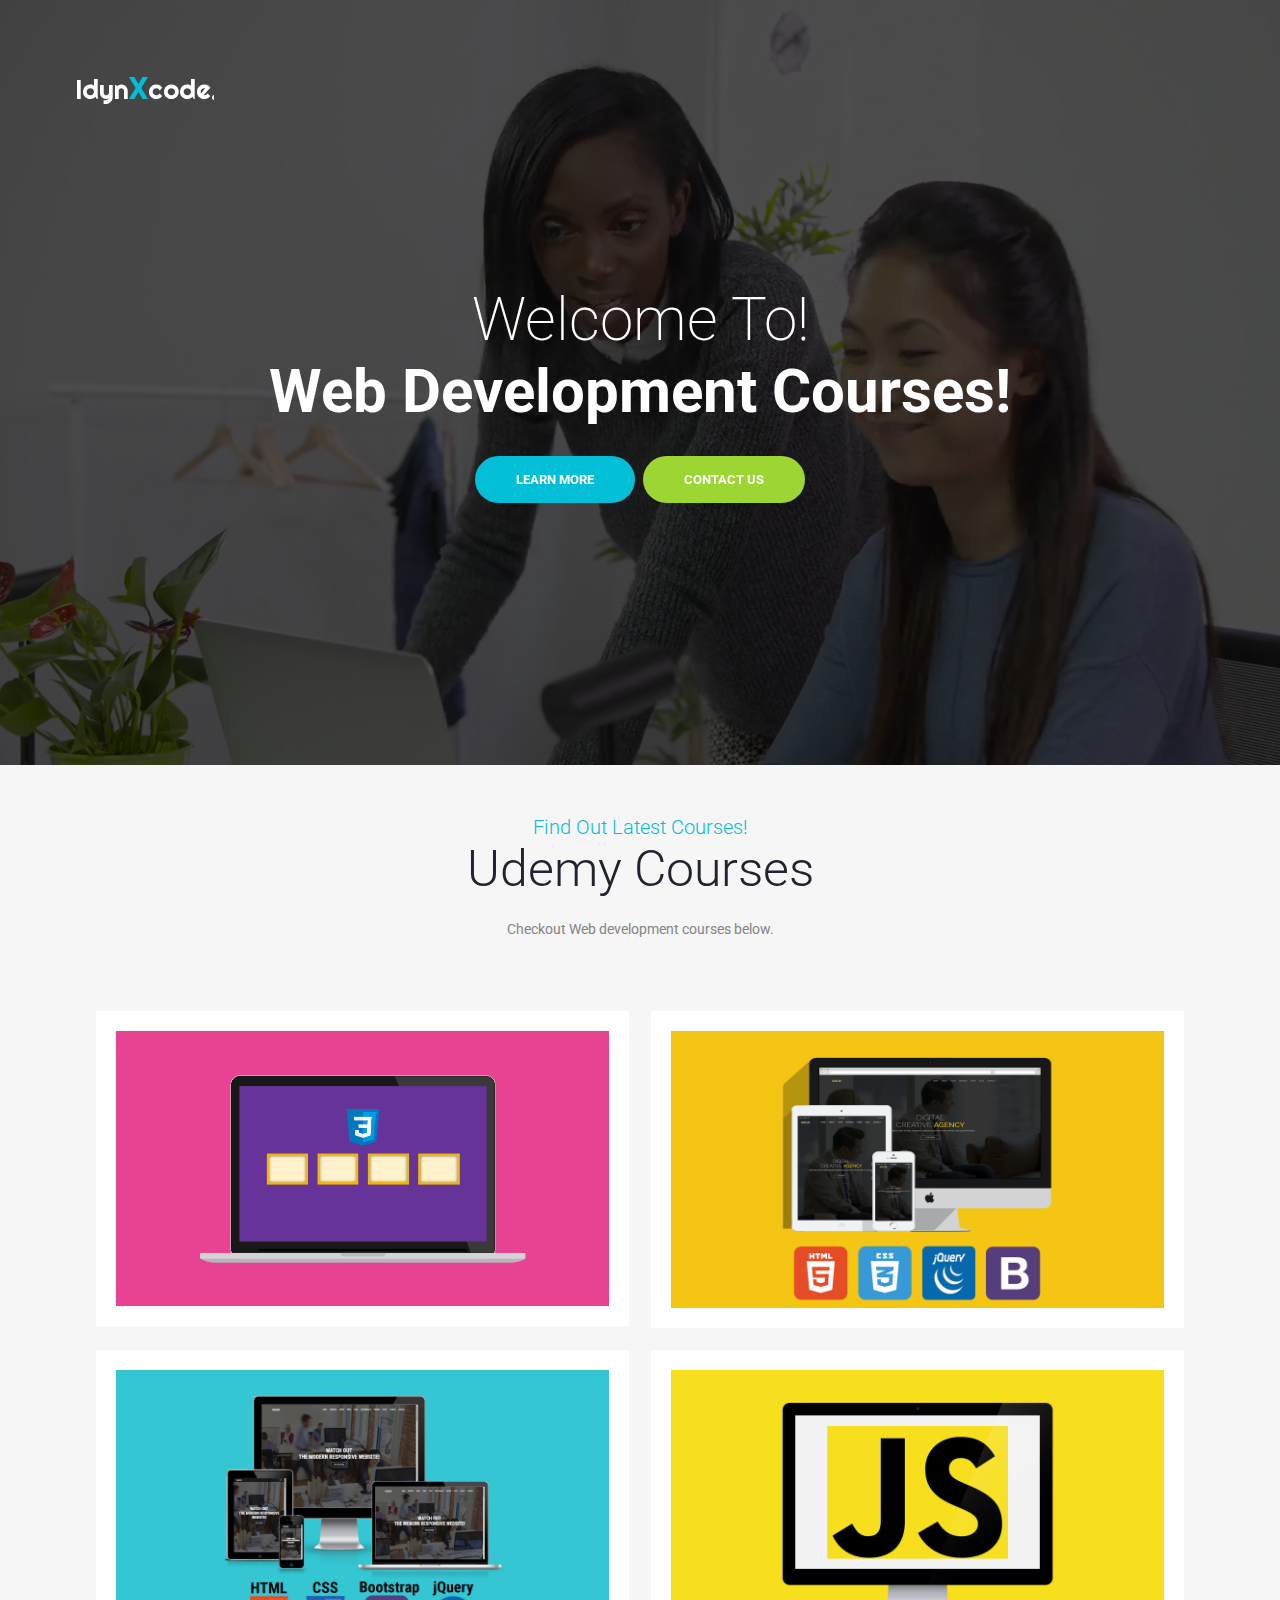
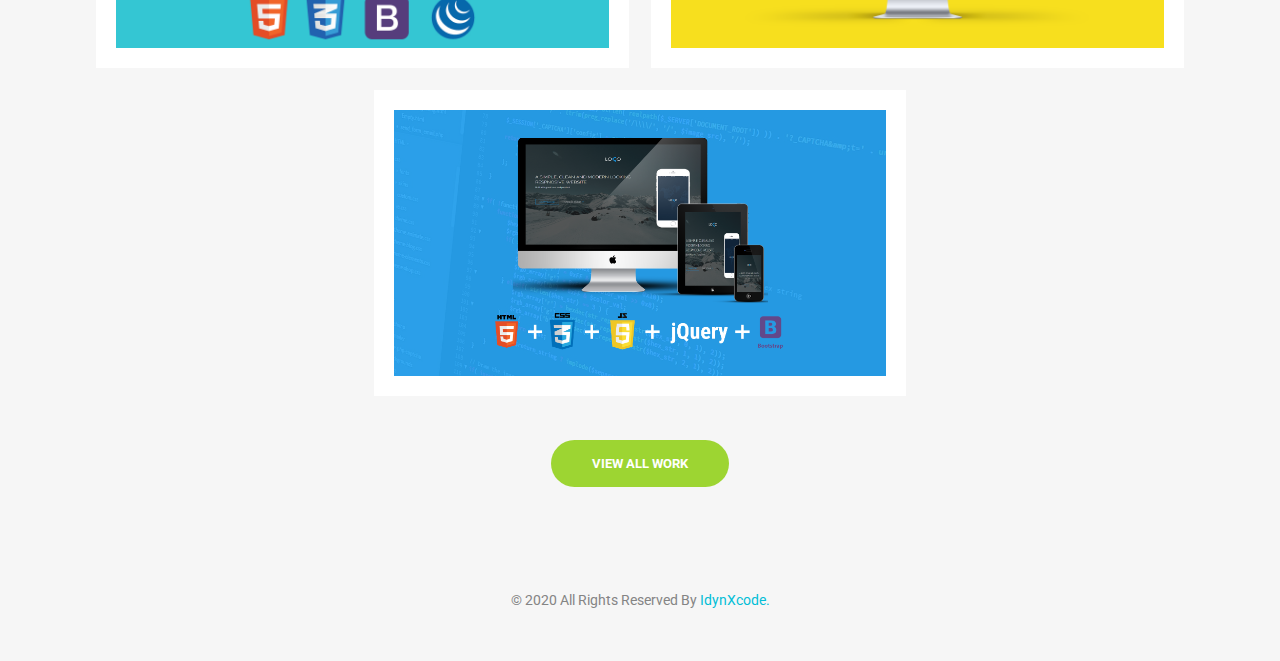
==== commit fc26c5ea: "Update index.html" ====
--- a/index.html
+++ b/index.html
@@ -49,7 +49,7 @@
 
             <div class="header__content u-center-text">
                 <h1 class="heading-1">
-                    <span class="heading-1__text fadeInLeft">Welcome To</span>
+                    <span class="heading-1__text fadeInLeft">Welcome To!</span>
                     <span class="heading-1__text heading-1__text--bold zoomIn">Web Development Courses!</span>
                 </h1>
                 <div class="header__btns fadeInUp">
@@ -177,4 +177,4 @@
 		</footer>
         
     </body>
-</html>+</html>
